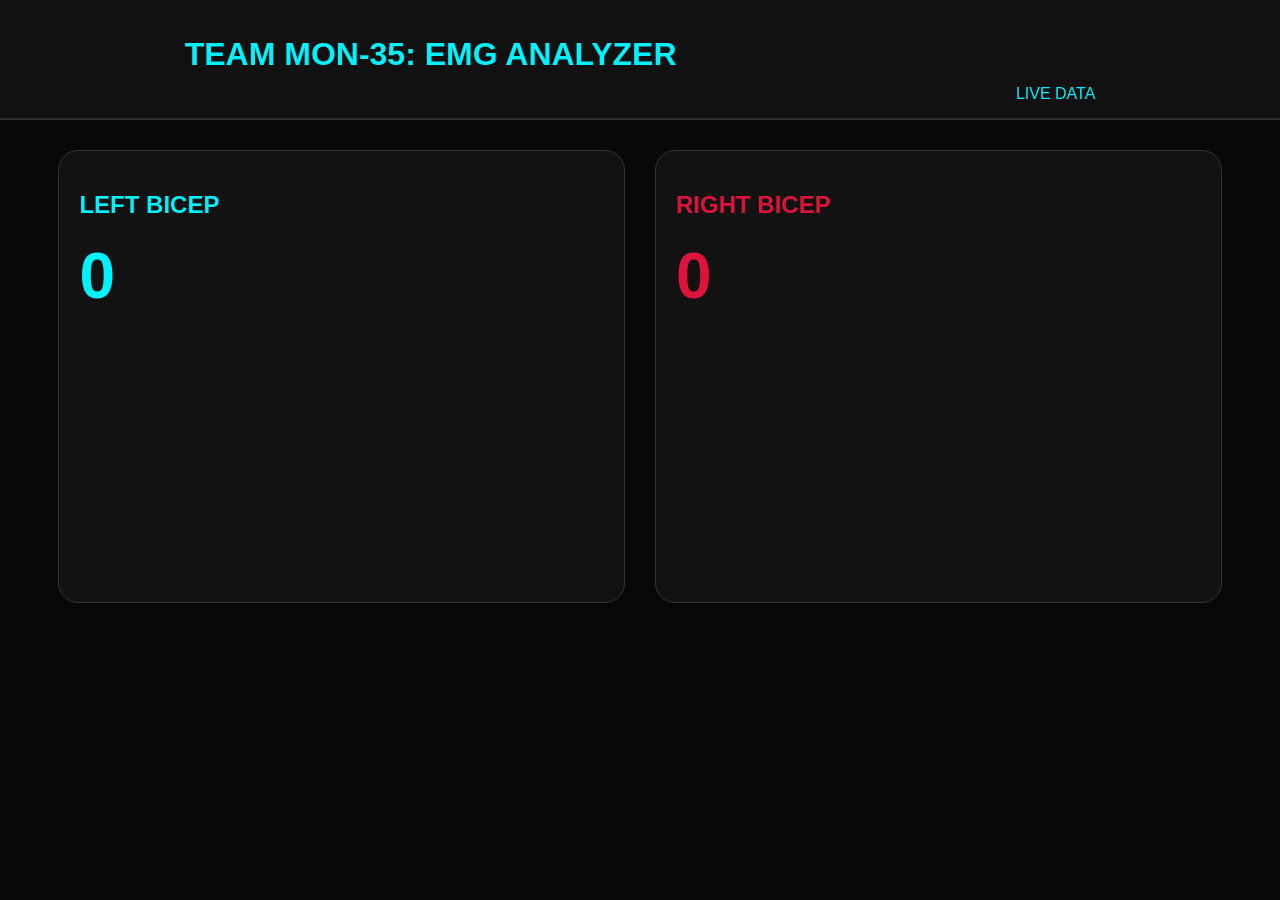
==== mark.html @ 3867112e "new html, css, js ffiles" ====
<!DOCTYPE html>
<html lang="en">
<head>
    <meta charset="UTF-8">
    <title>Team Mon-35 | Prototype Dashboard</title>
    <link rel="stylesheet" href="mark.css">
    <script src="chart.js"></script></head>
<body>
    <div class="nav">
        <h1>TEAM MON-35: EMG ANALYZER</h1>
        <div id="status">LIVE DATA</div>
    </div>

    <div class="dashboard">
        <div class="muscle-box">
            <h2>LEFT BICEP</h2>
            <div class="num-display" id="l-val">0</div>
            <canvas id="leftChart"></canvas>
        </div>

        <div class="muscle-box">
            <h2 id="right-value">RIGHT BICEP</h2>
            <div class="num-display" id="r-val">0</div>
            <canvas id="rightChart"></canvas>
        </div>
    </div>

    <script src="mark_2charts.js"></script>
</body>
</html>
---- mark.css ----
:root {
    color-scheme: dark;
    --l-color: #00f2ff;
    --r-color: #DC143C;
}

body {
    background-color: #080808;
    color: var(--l-color);
    font-family: 'Segoe UI', sans-serif;
    margin: 0;
}
 
#status {
    margin-top: 70px;
}

.nav {
    background: #111;
    padding: 15px;
    display: flex;
    justify-content: space-around;
    border-bottom: 2px solid #333;
}
 
.dashboard {
    display: flex;
    justify-content: center;
    gap: 30px;
    padding: 30px;
}
 
.muscle-box {
    background: #121212;
    border: 1px solid #333;
    border-radius: 20px;
    padding: 20px 20px 135px 20px;
    width: 43%;
}
 
.num-display {
    font-size: 4rem;
    font-weight: 800;
}

#r-val{
    color: var(--r-color);
}

#right-value{
    color: var(--r-color);
}
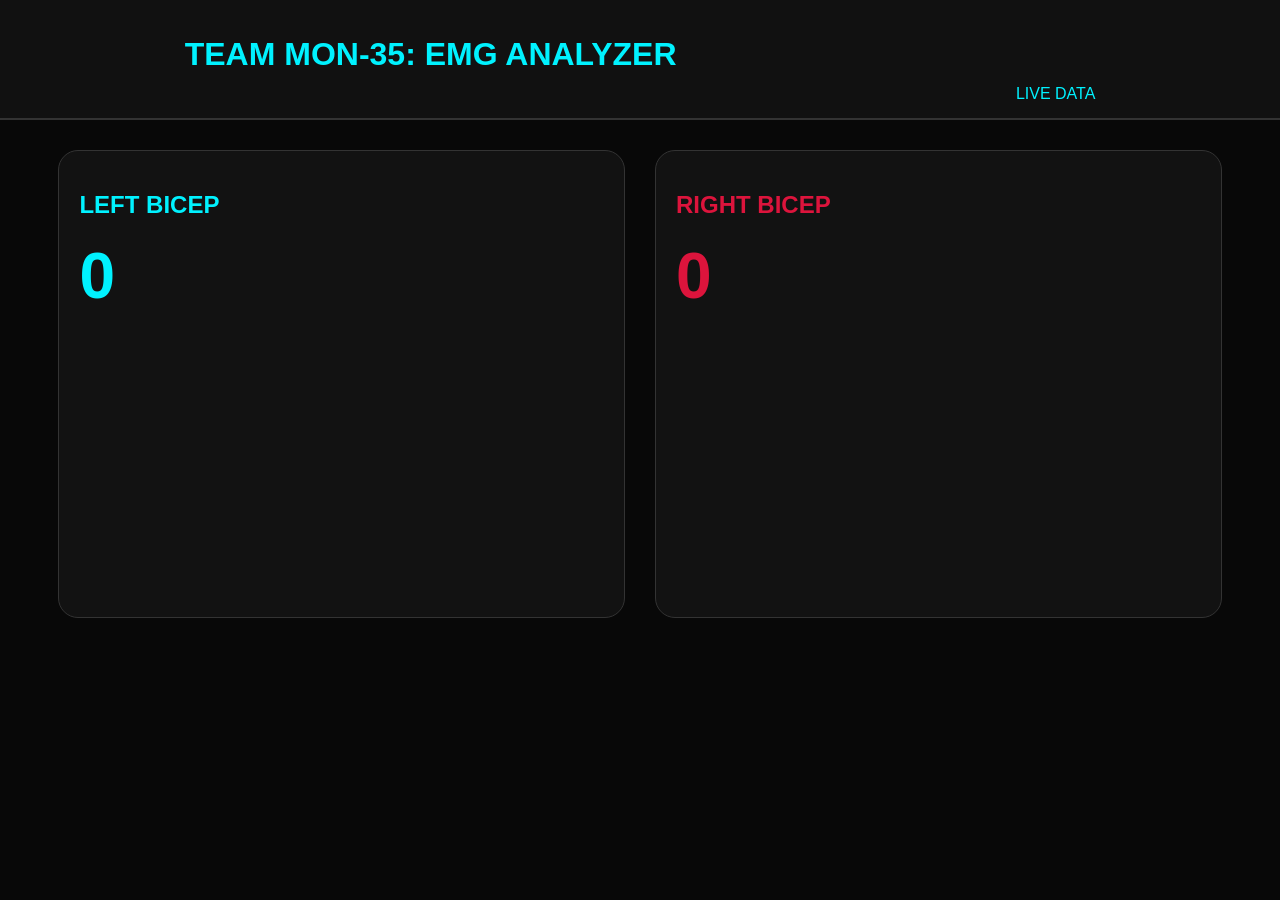
==== commit 43b69ce0: "Merge pull request #1 from lulla029/main Stage 6: Added sensor data and charts for the second armban" ====
--- a/mark.html
+++ b/mark.html
@@ -3,7 +3,9 @@
 <head>
     <meta charset="UTF-8">
     <title>Team Mon-35 | Prototype Dashboard</title>
+    <!-- Linking my external CSS file for styling -->
     <link rel="stylesheet" href="mark.css">
+    <!-- Loading Chart.js so I can draw the graphs -->
     <script src="chart.js"></script></head>
 <body>
     <div class="nav">
@@ -24,7 +26,6 @@
             <canvas id="rightChart"></canvas>
         </div>
     </div>
-
+    <!-- My JavaScript file that handles live data + charts -->
     <script src="mark_2charts.js"></script>
-</body>
-</html>+</body>
--- a/mark.css
+++ b/mark.css
@@ -1,3 +1,4 @@
+/* Basic page styling */
 :root {
     color-scheme: dark;
     --l-color: #00f2ff;
@@ -5,42 +6,46 @@
 }
 
 body {
-    background-color: #080808;
-    color: var(--l-color);
+    background-color: #080808;   
+    color: #00f2ff;            
     font-family: 'Segoe UI', sans-serif;
-    margin: 0;
+    margin: 0;                   
 }
- 
+
 #status {
     margin-top: 70px;
 }
 
+/* Top navigation bar at the very top of the page */
 .nav {
-    background: #111;
+    background: #111;           
     padding: 15px;
-    display: flex;
+    display: flex;               
     justify-content: space-around;
     border-bottom: 2px solid #333;
 }
- 
+
+/* Layout that holds both muscle boxes */
 .dashboard {
-    display: flex;
+    display: flex;               /* place left and right boxes side-by-side */
     justify-content: center;
-    gap: 30px;
+    gap: 30px;                   /* spacing between the two boxes */
     padding: 30px;
 }
- 
+
+/* Individual container for each muscle section */
 .muscle-box {
-    background: #121212;
-    border: 1px solid #333;
-    border-radius: 20px;
-    padding: 20px 20px 135px 20px;
-    width: 43%;
+    background: #121212;        
+    border: 1px solid #333; 
+    border-radius: 20px;         
+    padding: 20px 20px 150px 20px; 
+    width: 43%;                  
 }
- 
+
+/* Large number showing the live EMG value */
 .num-display {
-    font-size: 4rem;
-    font-weight: 800;
+    font-size: 4rem;           
+    font-weight: 800;            /* bold for emphasis */
 }
 
 #r-val{
@@ -50,3 +55,4 @@
 #right-value{
     color: var(--r-color);
 }
+
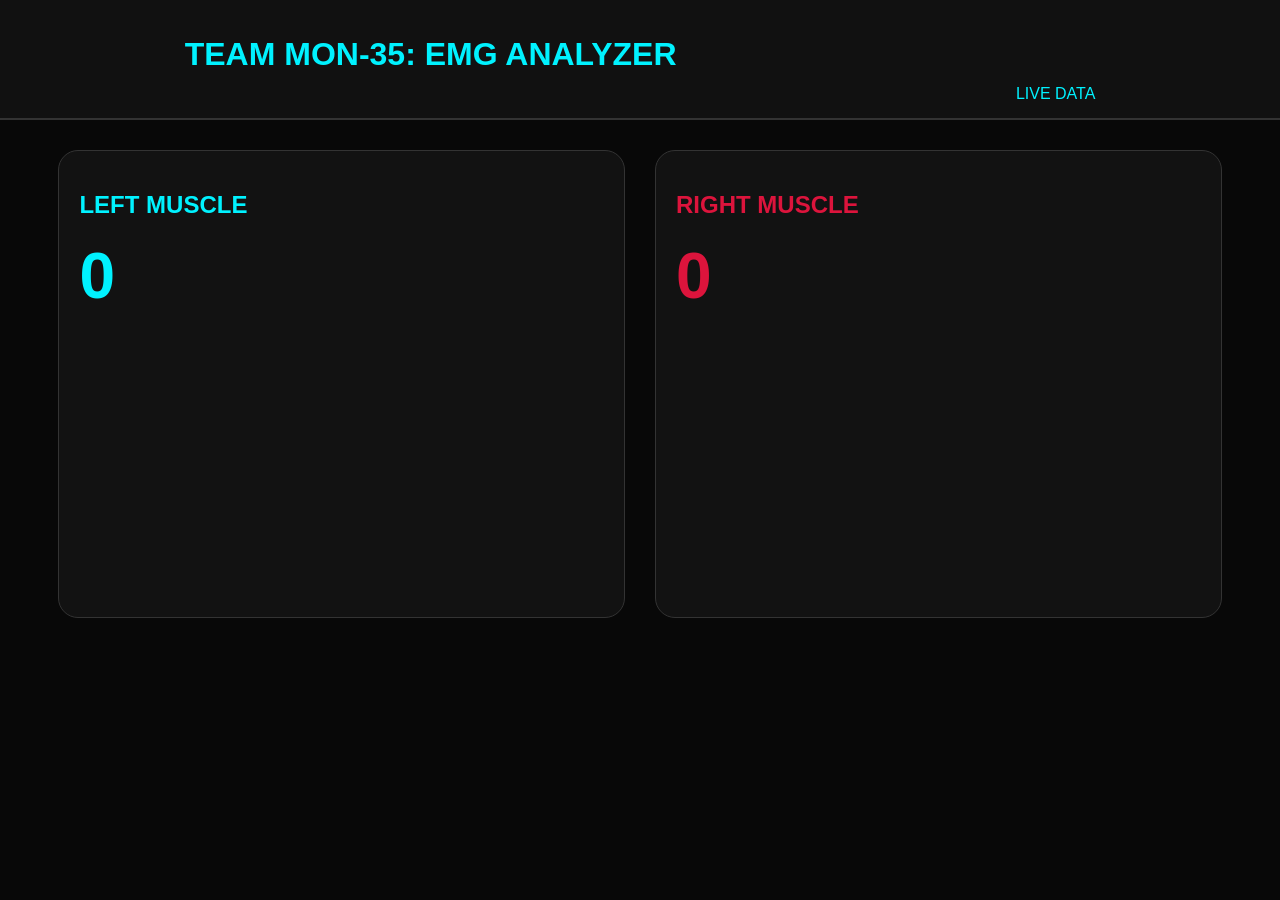
==== commit 9fdceef9: "Update mark.html" ====
--- a/mark.html
+++ b/mark.html
@@ -15,17 +15,17 @@
 
     <div class="dashboard">
         <div class="muscle-box">
-            <h2>LEFT BICEP</h2>
+            <h2>LEFT MUSCLE</h2>
             <div class="num-display" id="l-val">0</div>
             <canvas id="leftChart"></canvas>
         </div>
 
         <div class="muscle-box">
-            <h2 id="right-value">RIGHT BICEP</h2>
+            <h2 id="right-value">RIGHT MUSCLE</h2>
             <div class="num-display" id="r-val">0</div>
             <canvas id="rightChart"></canvas>
         </div>
     </div>
     <!-- My JavaScript file that handles live data + charts -->
     <script src="mark_2charts.js"></script>
-</body>+</body>
